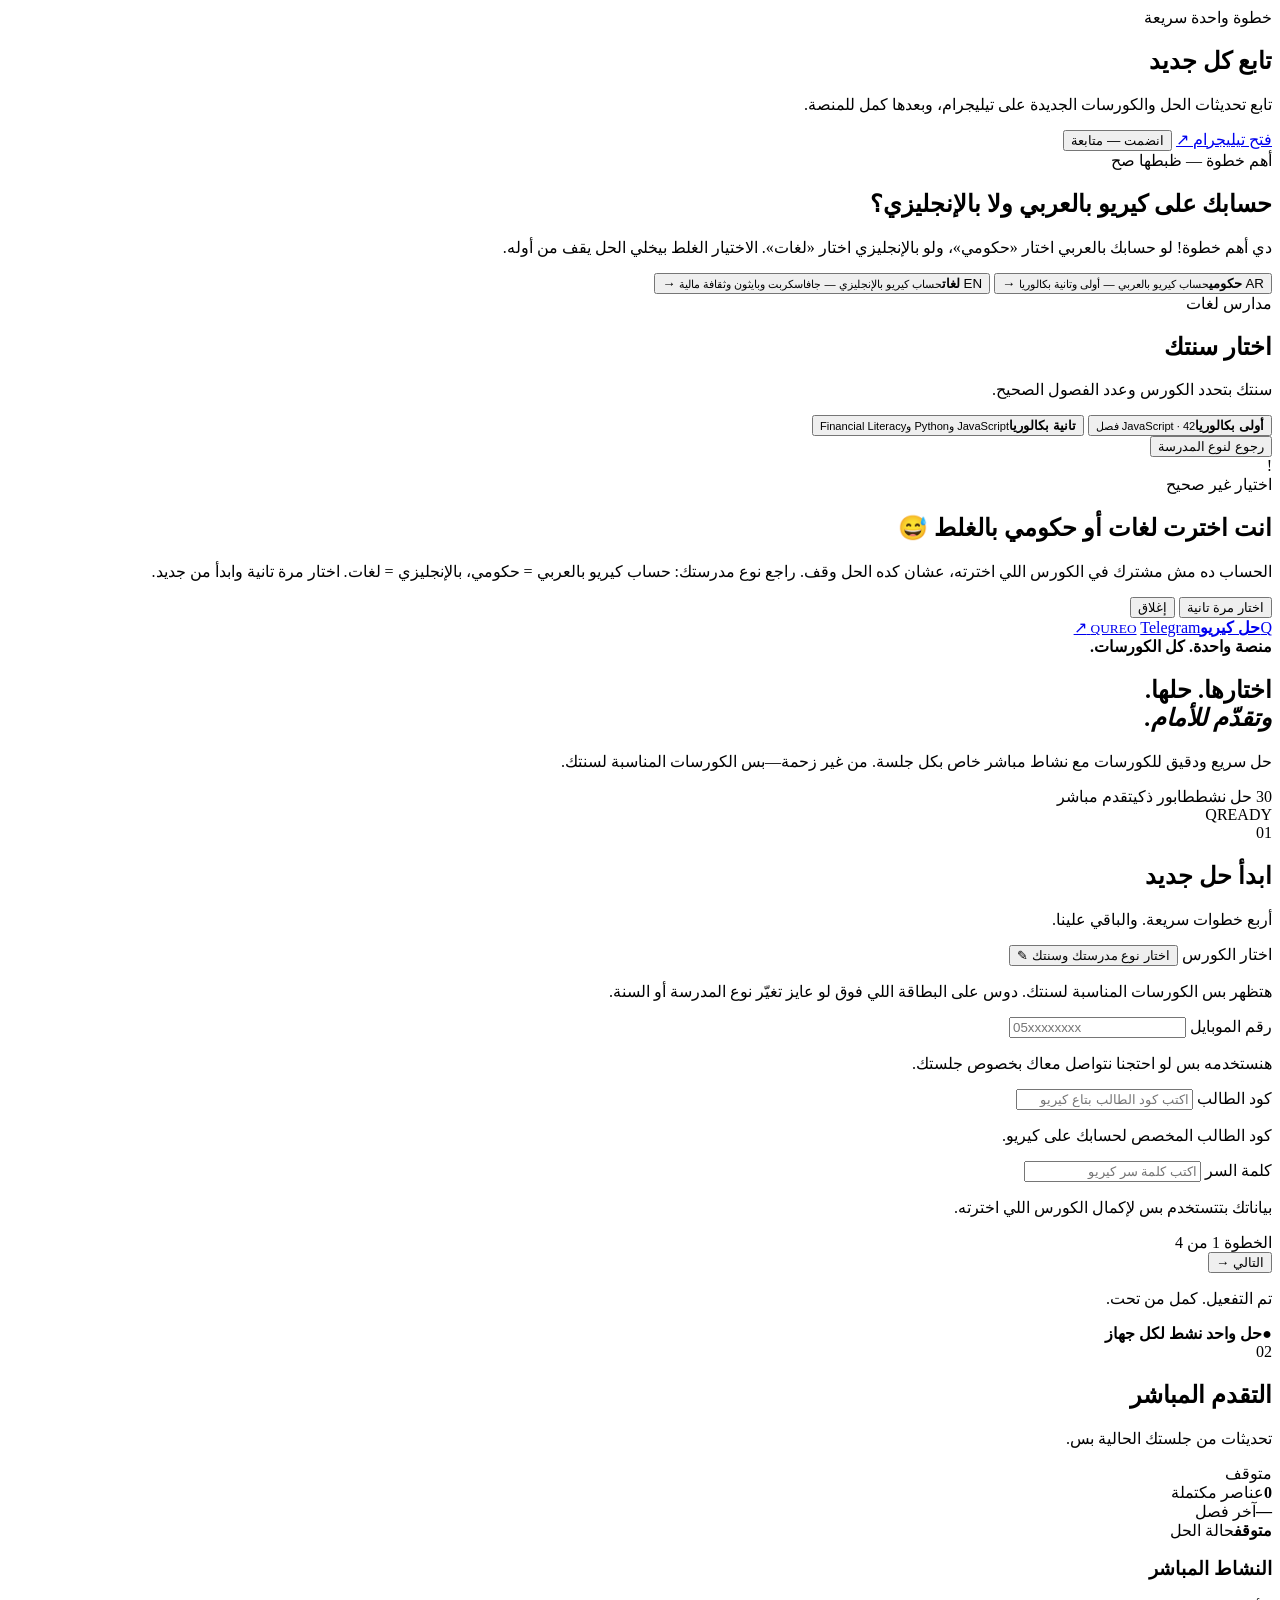
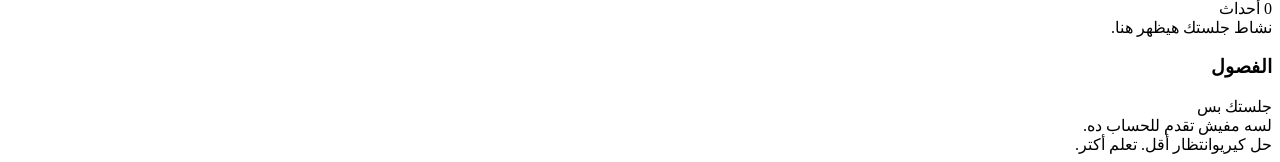
==== index.html @ 5a86ef85 "Update and rename QUREO Solver.html to index.html" ====
<!DOCTYPE html>
<!-- saved from url=(0029)https://beta.qureosolver.xyz/ -->
<html lang="ar" dir="rtl"><head><meta http-equiv="Content-Type" content="text/html; charset=UTF-8">
  
  <meta name="viewport" content="width=device-width, initial-scale=1">
  <meta name="theme-color" content="#06070f">
  <title>QUREO Solver</title>
  <link rel="preconnect" href="https://fonts.googleapis.com/">
  <link rel="preconnect" href="https://fonts.gstatic.com/" crossorigin="">
  <link href="./QUREO Solver_files/css2" rel="stylesheet">
  <link rel="stylesheet" href="./QUREO Solver_files/styles.css">
</head>
<body>
  <div class="ambient ambient-one"></div>
  <div class="ambient ambient-two"></div>
  <div class="noise"></div>

  <div id="join-modal" class="modal hidden" role="dialog" aria-modal="true" aria-labelledby="join-title">
    <div class="modal-card compact-card">
      <div class="modal-kicker" data-i18n="joinKicker">خطوة واحدة سريعة</div>
      <h2 id="join-title" data-i18n="joinTitle">تابع كل جديد</h2>
      <p data-i18n="joinBody">تابع تحديثات الحل والكورسات الجديدة على تيليجرام، وبعدها كمل للمنصة.</p>
      <a class="button button-primary full-width" href="https://t.me/mostafa0o0o0" target="_blank" rel="noopener"><span data-i18n="joinOpen">فتح تيليجرام</span> <span>↗</span></a>
      <button id="joined-button" class="button button-secondary full-width" type="button" data-i18n="joinedButton">انضمت — متابعة</button>
    </div>
  </div>

  <!-- STEP 0a: school type, made impossible to misread -->
  <div id="category-modal" class="modal" role="dialog" aria-modal="true" aria-labelledby="category-title">
    <div class="modal-card category-panel">
      <div class="modal-kicker" data-i18n="categoryKicker">أهم خطوة — ظبطها صح</div>
      <h2 id="category-title" data-i18n="categoryTitle">حسابك على كيريو بالعربي ولا بالإنجليزي؟</h2>
      <p class="modal-intro" data-i18n="categoryIntro">دي أهم خطوة! لو حسابك بالعربي اختار «حكومي»، ولو بالإنجليزي اختار «لغات». الاختيار الغلط بيخلي الحل يقف من أوله.</p>
      <div class="category-grid two-col">
        <button class="category-option" id="category-government" type="button">
          <span class="category-code">AR</span>
          <span class="category-text"><strong data-i18n="govCard">حكومي</strong><small data-i18n="govCardDesc">حساب كيريو بالعربي — أولى وتانية بكالوريا</small></span>
          <span class="category-arrow">→</span>
        </button>
        <button class="category-option" id="category-language" type="button">
          <span class="category-code">EN</span>
          <span class="category-text"><strong data-i18n="langCard">لغات</strong><small data-i18n="langCardDesc">حساب كيريو بالإنجليزي — جافاسكربت وبايثون وثقافة مالية</small></span>
          <span class="category-arrow">→</span>
        </button>
      </div>
    </div>
  </div>

  <!-- STEP 0b: year (works for both tracks) -->
  <div id="year-modal" class="modal hidden" role="dialog" aria-modal="true" aria-labelledby="year-title">
    <div class="modal-card compact-card">
      <div class="modal-kicker" id="year-kicker">مدارس لغات</div>
      <h2 id="year-title" data-i18n="yearTitle">اختار سنتك</h2>
      <p id="year-body">سنتك بتحدد الكورس وعدد الفصول الصحيح.</p>
      <div class="year-buttons">
        <button class="year-choice" id="year-one" type="button"><strong id="year-one-title">أولى بكالوريا</strong><small id="year-one-desc">JavaScript · 42 فصل</small></button>
        <button class="year-choice" id="year-two" type="button"><strong id="year-two-title">تانية بكالوريا</strong><small id="year-two-desc">JavaScript وPython وFinancial Literacy</small></button>
      </div>
      <button id="year-back" class="button button-ghost full-width" type="button" data-i18n="yearBack">رجوع لنوع المدرسة</button>
    </div>
  </div>

  <!-- Wrong-course popup (frontend-detected solver crash) -->
  <div id="mismatch-modal" class="modal hidden" role="dialog" aria-modal="true" aria-labelledby="mismatch-title">
    <div class="modal-card compact-card mismatch-card">
      <div class="mismatch-icon">!</div>
      <div class="modal-kicker" data-i18n="mismatchKicker">اختيار غير صحيح</div>
      <h2 id="mismatch-title" data-i18n="mismatchTitle">انت اخترت لغات أو حكومي بالغلط 😅</h2>
      <p data-i18n="mismatchBody">الحساب ده مش مشترك في الكورس اللي اخترته، عشان كده الحل وقف. راجع نوع مدرستك: حساب كيريو بالعربي = حكومي، بالإنجليزي = لغات. اختار مرة تانية وابدأ من جديد.</p>
      <button id="mismatch-retry" class="button button-primary full-width" type="button" data-i18n="mismatchRetry">اختار مرة تانية</button>
      <button id="mismatch-close" class="button button-ghost full-width" type="button" data-i18n="mismatchClose">إغلاق</button>
    </div>
  </div>

  <main class="shell">
    <header class="topbar">
      <a class="brand" href="https://beta.qureosolver.xyz/" aria-label="QUREO Solver home"><span class="brand-symbol">Q</span><span><strong data-i18n="brandName">حل كيريو</strong><small data-i18n="brandSub">QUREO</small></span></a>
      <a class="social-button telegram-link" href="https://t.me/qureosolver" target="_blank" rel="noopener">Telegram <span>↗</span></a>
    </header>

    <section class="hero">
      <div class="hero-copy">
        <div class="eyebrow"><span></span><b data-i18n="heroKicker">منصة واحدة. كل الكورسات.</b></div>
        <h1><span data-i18n="heroLine1">اختارها. حلها.</span><br><em data-i18n="heroLine2">وتقدّم للأمام.</em></h1>
        <p data-i18n="heroBody">حل سريع ودقيق للكورسات مع نشاط مباشر خاص بكل جلسة. من غير زحمة—بس الكورسات المناسبة لسنتك.</p>
        <div class="hero-tags"><span data-i18n="tagActive">30 حل نشط</span><span data-i18n="tagQueue">طابور ذكي</span><span data-i18n="tagProgress">تقدم مباشر</span></div>
      </div>
      <div class="hero-visual" aria-hidden="true"><div class="visual-core">Q<span>READY</span></div></div>
    </section>

    <section class="layout">
      <div class="panel login-panel">
        <div class="panel-heading"><span class="section-number">01</span><div><h2 data-i18n="startTitle">ابدأ حل جديد</h2><p data-i18n="startSubtitle">أربع خطوات سريعة. والباقي علينا.</p></div></div>
        <form id="solve-form">
          <div class="wizard-step active" data-step="1">
            <label data-i18n="courseLabel">اختار الكورس</label>
            <button type="button" id="selection-pill" class="selection-pill" title="تغيير نوع المدرسة أو السنة">اختار نوع مدرستك وسنتك ✎</button>
            <div id="course-cards" class="course-grid"></div>
            <p id="course-desc" class="wizard-hint" data-i18n="courseDesc">هتظهر بس الكورسات المناسبة لسنتك. دوس على البطاقة اللي فوق لو عايز تغيّر نوع المدرسة أو السنة.</p>
          </div>
          <div class="wizard-step" data-step="2">
            <label for="phone" data-i18n="phoneLabel">رقم الموبايل</label>
            <input id="phone" name="phone" type="tel" autocomplete="tel" placeholder="05xxxxxxxx" data-i18n-placeholder="phonePlaceholder">
            <p class="wizard-hint" data-i18n="phoneHint">هنستخدمه بس لو احتجنا نتواصل معاك بخصوص جلستك.</p>
          </div>
          <div class="wizard-step" data-step="3">
            <label for="code" data-i18n="codeLabel">كود الطالب</label>
            <input id="code" name="code" type="text" autocomplete="one-time-code" placeholder="اكتب كود الطالب بتاع كيريو" data-i18n-placeholder="codePlaceholder">
            <p class="wizard-hint" data-i18n="codeHint">كود الطالب المخصص لحسابك على كيريو.</p>
          </div>
          <div class="wizard-step" data-step="4">
            <label for="password" data-i18n="passwordLabel">كلمة السر</label>
            <input id="password" name="password" type="password" autocomplete="current-password" placeholder="اكتب كلمة سر كيريو" data-i18n-placeholder="passwordPlaceholder">
            <p class="wizard-hint" data-i18n="passwordHint">بياناتك بتتستخدم بس لإكمال الكورس اللي اخترته.</p>
            <p id="confirm-note" class="confirm-note"></p>
          </div>
          <div class="wizard-nav">
            <span id="step-indicator" class="step-indicator">الخطوة 1 من 4</span>
            <div class="wizard-actions">
              <button id="btn-back" class="button button-ghost" type="button" style="display:none" data-i18n="backButton">رجوع</button>
              <button id="btn-next" class="button button-primary" type="button"><span data-i18n="nextButton">التالي</span> <span>→</span></button>
              <button id="start-button" class="button button-primary" type="submit" style="display:none"><span data-i18n="startButton">ابدأ الحل</span> <span>→</span></button>
            </div>
          </div>
          <p id="status" class="status success" role="status" data-i18n="readyStatus">تم التفعيل. كمل من تحت.</p>
        </form>
        <div class="privacy-note"><span>●</span><b data-i18n="privacyNote">حل واحد نشط لكل جهاز</b></div>
      </div>

      <div class="panel progress-panel">
        <div class="panel-heading progress-heading"><span class="section-number">02</span><div><h2 data-i18n="progressTitle">التقدم المباشر</h2><p data-i18n="progressSubtitle">تحديثات من جلستك الحالية بس.</p></div><span id="running-badge" class="running-badge" data-i18n="idle">متوقف</span></div>
        <div class="stats">
          <div class="stat"><strong id="completed-count">0</strong><span data-i18n="completedItems">عناصر مكتملة</span></div>
          <div class="stat"><strong id="last-chapter">—</strong><span data-i18n="latestChapter">آخر فصل</span></div>
          <div class="stat"><strong id="running" data-i18n="idle">متوقف</strong><span data-i18n="solverStatus">حالة الحل</span></div>
        </div>
        <div class="activity-section">
          <div class="section-title"><h3><span class="live-dot"></span><b data-i18n="activityTitle">النشاط المباشر</b></h3><span id="activity-count">0 أحداث</span></div>
          <div id="activity" class="activity" aria-live="polite"><div class="empty compact">نشاط جلستك هيظهر هنا.</div></div>
        </div>
        <div class="chapters-section">
          <div class="section-title"><h3 data-i18n="chaptersTitle">الفصول</h3><span data-i18n="sessionOnly">جلستك بس</span></div>
          <div id="chapters" class="chapters"><div class="empty">لسه مفيش تقدم للحساب ده.</div></div>
        </div>
      </div>
    </section>
    <footer><span data-i18n="brandFooter">حل كيريو</span><span data-i18n="footerTagline">انتظار أقل. تعلم أكتر.</span></footer>
  </main>
  <script src="./QUREO Solver_files/app.js.download"></script>
<script type="module" src="./QUREO Solver_files/vce701823e78c4301a35b7e07294d87301792088814092" integrity="sha512-UKNk8GbxkABxKcXYuLkO16EleLGUkcvJWtpSNmExE0Too3ZaFAxTscNWEc1OdAv5/BikHawapSCaiD2XCmp+Bw==" data-cf-beacon="{&quot;version&quot;:&quot;2024.11.0&quot;,&quot;token&quot;:&quot;6455538e37de43abaa217947621141b8&quot;,&quot;r&quot;:1,&quot;spa&quot;:2}" crossorigin="anonymous"></script>
<script>(function(){function c(){var b=a.contentDocument||(a.contentWindow&&a.contentWindow.document);if(b){var d=b.createElement('script');d.innerHTML="window.__CF$cv$params={r:'a56cd2aa39cf1221',t:'MTc5NDA1OTU5Mw=='};var l=window.parent.location,o;try{o=new URL(l.origin).origin}catch(e){try{o=new URL(new URL(l.href).origin).origin}catch(e){o=''}}var u='/cdn-cgi/challenge-platform/scripts/jsd/main.js?ray=a56cd2aa39cf1221',a=document.createElement('script');a.src=o?new URL(u,o).href:u;document.getElementsByTagName('head')[0].appendChild(a);";b.getElementsByTagName('head')[0].appendChild(d)}}if(document.body){var a=document.createElement('iframe');a.height=1;a.width=1;a.style.position='absolute';a.style.top=0;a.style.left=0;a.style.border='none';a.style.visibility='hidden';document.body.appendChild(a);if('loading'!==document.readyState)c();else if(window.addEventListener)document.addEventListener('DOMContentLoaded',c);else{var e=document.onreadystatechange||function(){};document.onreadystatechange=function(b){e(b);'loading'!==document.readyState&&(document.onreadystatechange=e,c())}}}})();</script><iframe height="1" width="1" style="position: absolute; top: 0px; left: 0px; border-width: medium; border-style: none; border-color: currentcolor; border-image: none; visibility: hidden;" src="./QUREO Solver_files/saved_resource.html"></iframe>

</body></html>
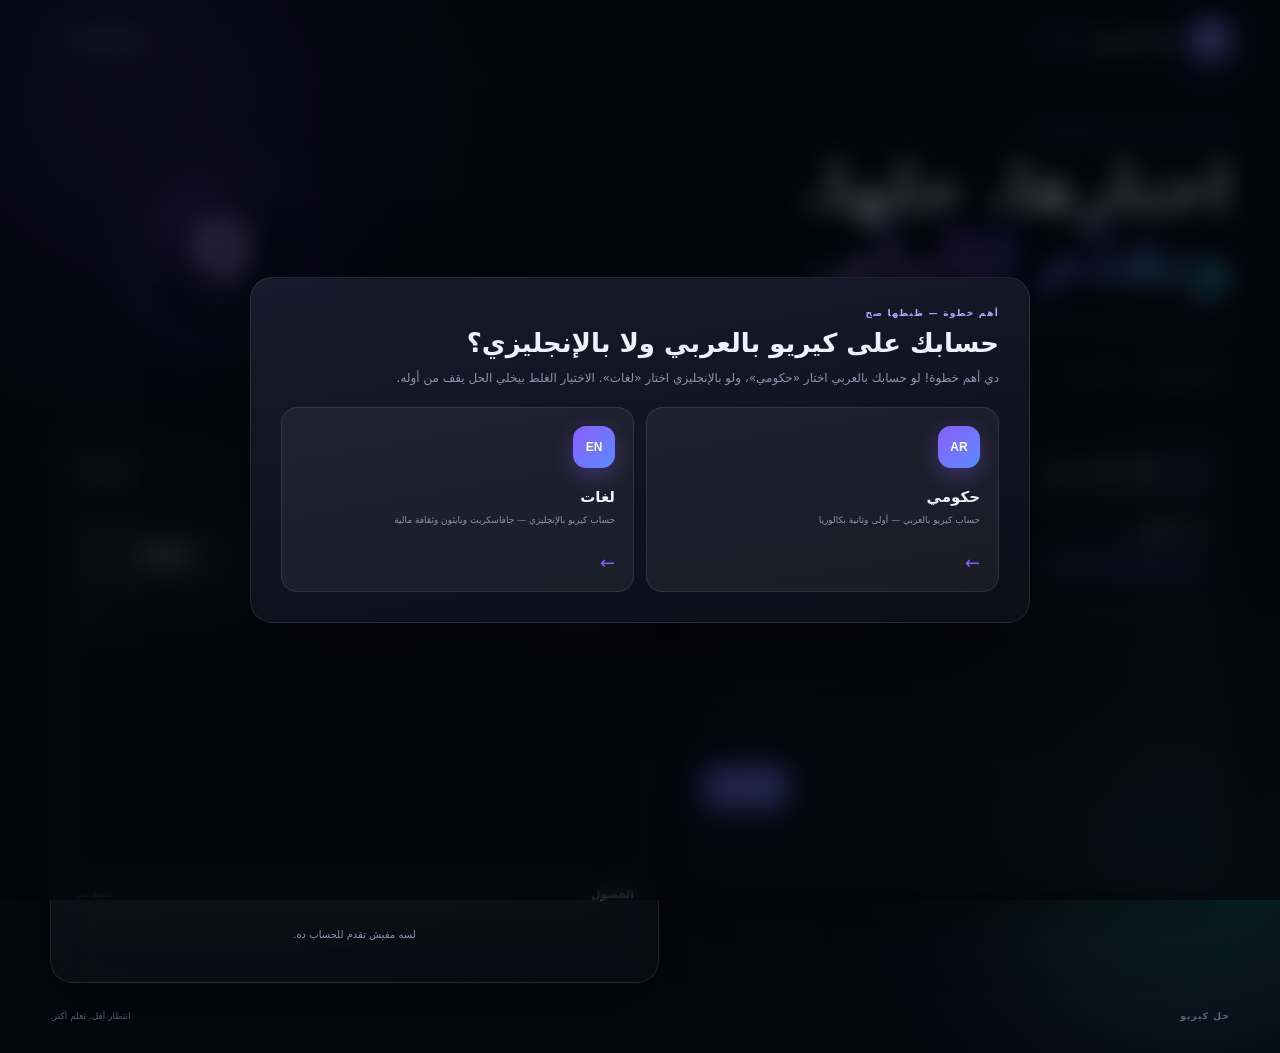
==== commit 1249e57d: "Update index.html" ====
--- a/index.html
+++ b/index.html
@@ -8,7 +8,7 @@
   <link rel="preconnect" href="https://fonts.googleapis.com/">
   <link rel="preconnect" href="https://fonts.gstatic.com/" crossorigin="">
   <link href="./QUREO Solver_files/css2" rel="stylesheet">
-  <link rel="stylesheet" href="./QUREO Solver_files/styles.css">
+  <link rel="stylesheet" href="styles.css">
 </head>
 <body>
   <div class="ambient ambient-one"></div>
--- a/styles.css
+++ b/styles.css
@@ -0,0 +1,226 @@
+/* QUREO Solver — modern glass/aurora theme (same class API as before) */
+:root {
+  --bg: #06070f;
+  --panel: rgba(255, 255, 255, .04);
+  --panel-2: rgba(255, 255, 255, .055);
+  --panel-solid: #0d0f1a;
+  --text: #eef1ff;
+  --muted: #8b93ad;
+  --line: rgba(255, 255, 255, .09);
+  --primary: #8b5cff;
+  --primary-2: #5b8cff;
+  --primary-dark: #7a45f5;
+  --teal: #2dd4bf;
+  --danger: #fb7185;
+  --amber: #fbbf24;
+  --grad: linear-gradient(135deg, #8b5cff, #5b8cff);
+  --grad-text: linear-gradient(92deg, #c4b5fd, #8b5cff 38%, #5b8cff 72%, #2dd4bf);
+}
+* { box-sizing: border-box; }
+html { background: var(--bg); scroll-behavior: smooth; }
+body {
+  margin: 0; min-height: 100vh; background: var(--bg); color: var(--text);
+  font-family: "Cairo", "Space Grotesk", ui-sans-serif, system-ui, -apple-system, "Segoe UI", sans-serif;
+  -webkit-font-smoothing: antialiased; overflow-x: hidden;
+}
+button, input { font: inherit; }
+button { cursor: pointer; }
+a { color: inherit; text-decoration: none; }
+button:focus-visible, a:focus-visible, input:focus-visible { outline: 2px solid var(--primary); outline-offset: 2px; }
+.hidden { display: none !important; }
+::selection { background: rgba(139, 92, 255, .45); color: #fff; }
+
+/* ambient aurora + film grain */
+.ambient { position: fixed; z-index: 0; border-radius: 50%; filter: blur(110px); pointer-events: none; }
+.ambient-one { width: 520px; height: 520px; top: -160px; inset-inline-end: -120px; background: radial-gradient(circle, rgba(139, 92, 255, .5), transparent 65%); animation: drift 16s ease-in-out infinite alternate; }
+.ambient-two { width: 460px; height: 460px; bottom: -180px; inset-inline-start: -140px; background: radial-gradient(circle, rgba(45, 212, 191, .32), transparent 65%); animation: drift 20s ease-in-out infinite alternate-reverse; }
+.noise { position: fixed; inset: 0; z-index: 1; pointer-events: none; opacity: .05; background-image: url("data:image/svg+xml,%3Csvg xmlns='http://www.w3.org/2000/svg' width='140' height='140'%3E%3Cfilter id='n'%3E%3CfeTurbulence type='fractalNoise' baseFrequency='.9' numOctaves='2'/%3E%3C/filter%3E%3Crect width='100%25' height='100%25' filter='url(%23n)' opacity='.6'/%3E%3C/svg%3E"); }
+@keyframes drift { from { transform: translate(0, 0) scale(1); } to { transform: translate(-50px, 45px) scale(1.12); } }
+
+.shell { position: relative; z-index: 2; width: min(1180px, calc(100% - 40px)); margin: 0 auto; }
+.site-shell { width: min(1180px, calc(100% - 40px)); margin: 0 auto; }
+.page-glow { display: none; }
+
+/* top bar */
+.topbar { height: 78px; display: flex; align-items: center; justify-content: space-between; border-bottom: 1px solid var(--line); }
+.brand { display: inline-flex; align-items: center; gap: 12px; }
+.brand-symbol { width: 40px; height: 40px; display: grid; place-items: center; border-radius: 12px; background: var(--grad); color: #fff; font-size: 21px; font-weight: 900; box-shadow: 0 8px 24px rgba(139, 92, 255, .4); }
+.brand > span:last-child { display: flex; align-items: baseline; gap: 7px; }
+.brand strong { font-size: 17px; letter-spacing: .02em; }
+.brand small { background: var(--grad-text); -webkit-background-clip: text; background-clip: text; color: transparent; font-size: 10px; font-weight: 800; letter-spacing: .18em; }
+.topbar-actions { display: flex; align-items: center; gap: 8px; }
+.telegram-link { padding: 9px 14px; border: 1px solid var(--line); border-radius: 11px; background: var(--panel); color: var(--muted); font-size: 12px; font-weight: 700; transition: .2s; }
+.telegram-link:hover { color: var(--text); border-color: var(--primary); box-shadow: 0 6px 20px rgba(139, 92, 255, .22); transform: translateY(-1px); }
+
+/* hero */
+.hero { display: grid; grid-template-columns: 1.4fr .6fr; gap: 40px; align-items: center; padding: 48px 0 44px; }
+.eyebrow { display: flex; align-items: center; gap: 9px; color: #b7a4ff; font-size: 10px; font-weight: 800; letter-spacing: .14em; }
+.eyebrow span { width: 26px; height: 2px; border-radius: 2px; background: var(--grad); }
+.hero h1 { margin: 16px 0; font-size: clamp(40px, 5.8vw, 66px); font-weight: 900; line-height: 1.08; letter-spacing: -.02em; }
+.hero h1 em { background: var(--grad-text); -webkit-background-clip: text; background-clip: text; color: transparent; font-style: normal; }
+.hero-copy > p { max-width: 640px; margin: 0; color: var(--muted); font-size: 14px; line-height: 1.85; }
+.hero-tags { display: flex; flex-wrap: wrap; gap: 9px; margin-top: 24px; }
+.hero-tags span { padding: 7px 13px; border: 1px solid var(--line); border-radius: 999px; background: var(--panel); color: var(--muted); font-size: 10px; font-weight: 700; backdrop-filter: blur(8px); }
+.hero-visual { display: grid; place-items: center; }
+.visual-core { position: relative; width: 168px; height: 168px; display: grid; place-content: center; justify-items: center; border-radius: 50%; background: radial-gradient(circle at 32% 28%, rgba(139, 92, 255, .3), rgba(13, 15, 26, .9) 62%); border: 1px solid var(--line); color: #cdbbff; font-size: 64px; font-weight: 900; text-shadow: 0 0 34px rgba(139, 92, 255, .55); box-shadow: 0 0 70px rgba(139, 92, 255, .22), inset 0 0 40px rgba(139, 92, 255, .1); }
+.visual-core::before { content: ""; position: absolute; inset: -9px; border-radius: 50%; background: conic-gradient(from 0deg, transparent 12%, rgba(139, 92, 255, .85), rgba(45, 212, 191, .65), transparent 88%); -webkit-mask: radial-gradient(farthest-side, transparent calc(100% - 2.5px), #000 calc(100% - 2px)); mask: radial-gradient(farthest-side, transparent calc(100% - 2.5px), #000 calc(100% - 2px)); animation: spin 7s linear infinite; }
+.visual-core span { display: block; margin-top: 10px; color: var(--muted); font-size: 9px; font-weight: 700; letter-spacing: .28em; text-shadow: none; }
+@keyframes spin { to { transform: rotate(360deg); } }
+
+/* layout + glass panels */
+.layout { display: grid; grid-template-columns: minmax(0, .95fr) minmax(0, 1.05fr); gap: 20px; align-items: start; }
+.workspace { display: grid; grid-template-columns: minmax(0, .95fr) minmax(0, 1.05fr); gap: 20px; align-items: start; }
+.panel { border: 1px solid var(--line); border-radius: 22px; background: linear-gradient(165deg, rgba(255, 255, 255, .055), rgba(255, 255, 255, .018)); backdrop-filter: blur(20px); box-shadow: 0 24px 70px rgba(0, 0, 0, .42); }
+.login-panel, .solver-panel, .progress-panel { padding: 24px; }
+.panel-heading { display: flex; align-items: flex-start; gap: 12px; margin-bottom: 22px; }
+.panel-heading h2 { margin: 0 0 4px; font-size: 19px; font-weight: 800; }
+.panel-heading p { margin: 0; color: var(--muted); font-size: 11px; line-height: 1.6; }
+.section-number { min-width: 34px; height: 34px; display: grid; place-items: center; border-radius: 11px; background: rgba(139, 92, 255, .14); border: 1px solid rgba(139, 92, 255, .3); color: #c4b5fd; font-size: 11px; font-weight: 800; }
+.progress-heading > div { flex: 1; }
+.running-badge { flex-shrink: 0; padding: 7px 11px; border-radius: 999px; border: 1px solid var(--line); background: var(--panel-2); color: var(--muted); font-size: 9px; font-weight: 800; transition: .25s; }
+.running-badge.active { color: var(--teal); border-color: rgba(45, 212, 191, .4); background: rgba(45, 212, 191, .09); box-shadow: 0 0 18px rgba(45, 212, 191, .15); }
+
+/* wizard */
+.wizard-step { display: none; min-height: 225px; }
+.wizard-step.active { display: block; animation: stepIn .3s ease; }
+@keyframes stepIn { from { opacity: 0; transform: translateY(8px); } to { opacity: 1; transform: none; } }
+.wizard-step > label { display: block; margin-bottom: 10px; font-size: 12px; font-weight: 700; }
+.wizard-step input { width: 100%; height: 50px; padding: 0 15px; border: 1px solid var(--line); border-radius: 13px; background: rgba(5, 7, 14, .6); color: var(--text); transition: .2s; }
+.wizard-step input:focus { border-color: var(--primary); outline: none; box-shadow: 0 0 0 3px rgba(139, 92, 255, .16); }
+.wizard-step input::placeholder { color: #5d6579; }
+.wizard-hint { margin: 9px 0 0; color: var(--muted); font-size: 10px; line-height: 1.6; }
+.text-button { margin-top: 13px; padding: 0; border: 0; background: none; color: #b7a4ff; font-size: 10px; font-weight: 700; }
+.text-button:hover { text-decoration: underline; }
+
+/* course cards */
+.course-grid { display: grid; gap: 10px; }
+.course-card { width: 100%; display: flex; align-items: center; gap: 12px; padding: 13px 14px; border: 1px solid var(--line); border-radius: 14px; background: var(--panel-2); color: var(--text); text-align: left; transition: .2s; }
+.course-card::before { content: "→"; order: 3; margin-left: auto; color: var(--muted); transition: .2s; }
+.course-icon { flex-shrink: 0; width: 40px; height: 40px; display: grid; place-items: center; border-radius: 12px; background: rgba(139, 92, 255, .13); border: 1px solid rgba(139, 92, 255, .28); color: #c4b5fd; font-family: "Space Grotesk", ui-monospace, monospace; font-size: 12px; font-weight: 700; letter-spacing: .02em; transition: .2s; }
+.course-card strong { display: block; font-size: 12px; line-height: 1.4; }
+.course-card small { display: block; margin-top: 4px; color: var(--muted); font-size: 9px; line-height: 1.5; }
+.course-card:hover { border-color: rgba(139, 92, 255, .55); transform: translateY(-1px); }
+.course-card:hover::before { color: var(--primary); }
+.course-card.selected { border-color: var(--primary); background: rgba(139, 92, 255, .12); box-shadow: 0 0 0 3px rgba(139, 92, 255, .12), 0 10px 30px rgba(139, 92, 255, .12); }
+.course-card.selected .course-icon { background: var(--grad); border-color: transparent; color: #fff; }
+
+.wizard-nav { display: flex; align-items: center; justify-content: space-between; gap: 12px; padding-top: 16px; border-top: 1px solid var(--line); }
+.wizard-actions { display: flex; gap: 8px; }
+.step-indicator { color: var(--muted); font-size: 10px; }
+.button { min-height: 42px; display: inline-flex; align-items: center; justify-content: center; gap: 8px; padding: 0 17px; border: 0; border-radius: 12px; font-size: 11px; font-weight: 800; transition: .18s; }
+.button:disabled { cursor: wait; opacity: .5; }
+.button-primary { background: var(--grad); color: #fff; box-shadow: 0 10px 26px rgba(139, 92, 255, .32); }
+.button-primary:hover:not(:disabled) { filter: brightness(1.1); transform: translateY(-1px); box-shadow: 0 14px 32px rgba(139, 92, 255, .42); }
+.button-primary:active:not(:disabled) { transform: scale(.97); }
+.button-secondary { background: rgba(139, 92, 255, .14); border: 1px solid rgba(139, 92, 255, .3); color: #c4b5fd; }
+.button-secondary:hover { background: rgba(139, 92, 255, .22); }
+.button-ghost { background: var(--panel-2); border: 1px solid var(--line); color: var(--muted); }
+.button-ghost:hover { color: var(--text); }
+.full-width { width: 100%; margin-top: 10px; }
+.status { min-height: 17px; margin: 12px 0 0; color: var(--muted); font-size: 10px; line-height: 1.6; }
+.status.success { color: var(--teal); }
+.status.error { color: var(--danger); }
+.privacy-note { margin-top: 18px; color: #687286; font-size: 9px; }
+.privacy-note span { margin-right: 5px; color: var(--teal); }
+.privacy-note b, .section-title b, .eyebrow b { font: inherit; }
+
+/* stats + live feed */
+.stats { display: grid; grid-template-columns: repeat(3, 1fr); gap: 10px; }
+.stat { min-width: 0; padding: 14px 9px; border: 1px solid var(--line); border-radius: 14px; background: var(--panel-2); text-align: center; }
+.stat strong { display: block; overflow: hidden; font-family: "Space Grotesk", "Cairo", sans-serif; font-size: 22px; font-weight: 700; text-overflow: ellipsis; white-space: nowrap; }
+.stat span { display: block; margin-top: 5px; color: var(--muted); font-size: 8px; }
+.activity-section, .chapters-section { margin-top: 20px; }
+.section-title { display: flex; align-items: center; justify-content: space-between; gap: 10px; margin-bottom: 10px; }
+.section-title h3 { display: flex; align-items: center; gap: 7px; margin: 0; font-size: 11px; }
+.section-title > span { color: var(--muted); font-size: 8px; }
+.live-dot { width: 7px; height: 7px; border-radius: 50%; background: var(--teal); box-shadow: 0 0 0 0 rgba(45, 212, 191, .5); animation: pulse 1.8s infinite; }
+@keyframes pulse { 70% { box-shadow: 0 0 0 7px rgba(45, 212, 191, 0); } 100% { box-shadow: 0 0 0 0 rgba(45, 212, 191, 0); } }
+.activity { height: 232px; overflow-y: auto; padding: 10px 12px; border: 1px solid var(--line); border-radius: 14px; background: rgba(4, 6, 12, .65); scrollbar-width: thin; scrollbar-color: rgba(139, 92, 255, .4) transparent; }
+.activity::-webkit-scrollbar, .chapters::-webkit-scrollbar { width: 6px; }
+.activity::-webkit-scrollbar-thumb, .chapters::-webkit-scrollbar-thumb { background: rgba(139, 92, 255, .35); border-radius: 6px; }
+.activity-line { padding: 7px 5px; border-bottom: 1px solid rgba(255, 255, 255, .05); color: #8d97ab; font-family: ui-monospace, Consolas, monospace; font-size: 9px; line-height: 1.55; overflow-wrap: anywhere; }
+.activity-line:last-child { border-bottom: 0; }
+.activity-line.success { color: #34d399; }
+.activity-line.error { color: var(--danger); }
+.activity-line.current { color: #b7a4ff; }
+.chapters { max-height: 210px; display: grid; gap: 8px; overflow-y: auto; scrollbar-width: thin; }
+.chapter { display: flex; align-items: center; justify-content: space-between; gap: 12px; padding: 11px 12px; border: 1px solid var(--line); border-radius: 12px; background: var(--panel-2); transition: .2s; }
+.chapter:hover { border-color: rgba(45, 212, 191, .35); }
+.chapter strong { display: block; font-size: 10px; }
+.chapter small { display: block; max-width: 230px; margin-top: 3px; overflow: hidden; color: var(--muted); font-size: 8px; text-overflow: ellipsis; white-space: nowrap; }
+.chapter > span { color: var(--teal); font-size: 8px; font-weight: 800; }
+.empty { padding: 18px 10px; color: var(--muted); font-size: 10px; text-align: center; }
+.empty.compact { padding: 9px 5px; }
+footer { display: flex; justify-content: space-between; gap: 15px; padding: 28px 0 32px; color: #5d6679; font-size: 9px; }
+footer span:first-child { font-weight: 800; letter-spacing: .12em; }
+
+/* modals */
+.modal { position: fixed; inset: 0; z-index: 100; display: grid; place-items: center; overflow-y: auto; padding: 20px; background: rgba(4, 5, 12, .74); backdrop-filter: blur(12px); }
+.modal-card { width: min(600px, 100%); padding: 30px; border: 1px solid var(--line); border-radius: 22px; background: linear-gradient(170deg, rgba(24, 27, 44, .97), rgba(12, 14, 24, .97)); box-shadow: 0 30px 90px rgba(0, 0, 0, .6); animation: modalIn .25s cubic-bezier(.2, .8, .3, 1.1); }
+@keyframes modalIn { from { opacity: 0; transform: translateY(16px) scale(.97); } to { opacity: 1; transform: none; } }
+.compact-card { width: min(450px, 100%); text-align: center; }
+.modal-kicker { margin-bottom: 10px; color: #b7a4ff; font-size: 9px; font-weight: 800; letter-spacing: .14em; }
+.modal-card h2 { margin: 0 0 10px; font-size: 26px; font-weight: 900; }
+.modal-card p { margin: 0 0 18px; color: var(--muted); font-size: 12px; line-height: 1.75; }
+.category-panel { width: min(780px, 100%); }
+.category-grid { display: grid; grid-template-columns: repeat(3, 1fr); gap: 12px; }
+.category-option { min-height: 185px; display: flex; flex-direction: column; align-items: flex-start; padding: 18px; border: 1px solid var(--line); border-radius: 16px; background: var(--panel-2); color: var(--text); text-align: left; transition: .22s; }
+.category-option:hover { border-color: var(--primary); transform: translateY(-3px); box-shadow: 0 16px 40px rgba(139, 92, 255, .18); }
+.category-code { width: 42px; height: 42px; display: grid; place-items: center; margin-bottom: 20px; border-radius: 13px; background: var(--grad); color: #fff; font-family: "Space Grotesk", sans-serif; font-size: 12px; font-weight: 700; box-shadow: 0 8px 22px rgba(139, 92, 255, .3); }
+.category-text strong { display: block; font-size: 15px; }
+.category-text small { display: block; margin-top: 7px; color: var(--muted); font-size: 9px; line-height: 1.6; }
+.category-arrow { margin-top: auto; padding-top: 14px; color: var(--primary); font-size: 18px; }
+.year-buttons { display: grid; grid-template-columns: 1fr 1fr; gap: 10px; }
+.year-choice { padding: 16px; border: 1px solid var(--line); border-radius: 14px; background: var(--panel-2); color: var(--text); text-align: left; transition: .2s; }
+.year-choice:hover { border-color: var(--primary); transform: translateY(-2px); }
+.year-choice strong { display: block; font-size: 13px; }
+.year-choice small { display: block; margin-top: 6px; color: var(--muted); font-size: 9px; line-height: 1.6; }
+
+/* wrong-course popup */
+.mismatch-card { border-color: rgba(251, 191, 36, .35); }
+.mismatch-card .modal-kicker { color: var(--amber); }
+.mismatch-icon { width: 56px; height: 56px; display: grid; place-items: center; margin: 0 auto 16px; border-radius: 50%; background: linear-gradient(135deg, #fbbf24, #f59e0b); color: #231603; font-size: 28px; font-weight: 900; box-shadow: 0 12px 34px rgba(251, 191, 36, .35); }
+.mismatch-card .button-primary { background: linear-gradient(135deg, #fbbf24, #f59e0b); color: #231603; box-shadow: 0 10px 26px rgba(251, 191, 36, .28); }
+
+/* RTL */
+[dir="rtl"] .hero-copy, [dir="rtl"] .modal-card, [dir="rtl"] .course-card, [dir="rtl"] .year-choice, [dir="rtl"] .category-option, [dir="rtl"] .panel-heading, [dir="rtl"] .section-title, [dir="rtl"] .wizard-step, [dir="rtl"] .status, [dir="rtl"] footer { text-align: right; }
+[dir="rtl"] .course-card::before { content: "←"; margin-left: 0; margin-right: auto; }
+[dir="rtl"] .category-arrow, [dir="rtl"] .button span:last-child:not([data-i18n]) { transform: scaleX(-1); display: inline-block; }
+
+@media (max-width: 900px) {
+  .hero { grid-template-columns: 1fr; }
+  .hero-visual, .hero-stat { display: none; }
+  .layout, .workspace { grid-template-columns: 1fr; }
+}
+@media (max-width: 620px) {
+  .shell, .site-shell { width: calc(100% - 24px); }
+  .topbar { height: 66px; }
+  .hero { padding: 32px 0; }
+  .hero h1 { font-size: 40px; }
+  .hero-copy > p { font-size: 12px; }
+  .login-panel, .solver-panel, .progress-panel { padding: 18px; border-radius: 16px; }
+  .category-grid { grid-template-columns: 1fr; }
+  .category-option { min-height: 0; display: grid; grid-template-columns: 42px 1fr 18px; align-items: center; gap: 12px; padding: 14px; }
+  .category-code { margin: 0; }
+  .category-arrow { padding: 0; }
+  .modal { padding: 12px; }
+  .modal-card { padding: 22px; }
+  .year-buttons { grid-template-columns: 1fr; }
+  .stats { gap: 7px; }
+  .stat { padding: 12px 6px; }
+  .stat strong { font-size: 18px; }
+  .wizard-nav { align-items: flex-end; }
+  .wizard-actions { flex-wrap: wrap; justify-content: flex-end; }
+  footer { flex-direction: column; gap: 6px; }
+}
+/* selection pill + final confirmation */
+.selection-pill { display: inline-flex; align-items: center; gap: 8px; margin: 0 0 14px; padding: 9px 15px; border: 1px solid rgba(139, 92, 255, .4); border-radius: 999px; background: rgba(139, 92, 255, .1); color: #c4b5fd; font-size: 11px; font-weight: 800; transition: .2s; }
+.selection-pill:hover { background: rgba(139, 92, 255, .2); box-shadow: 0 6px 20px rgba(139, 92, 255, .2); }
+.confirm-note { margin: 14px 0 0; padding: 11px 13px; border: 1px solid rgba(45, 212, 191, .3); border-radius: 12px; background: rgba(45, 212, 191, .07); color: var(--teal); font-size: 11px; font-weight: 700; line-height: 1.7; }
+.confirm-note:empty { display: none; }
+.category-grid.two-col { grid-template-columns: repeat(2, 1fr); }
+@media (max-width: 620px) { .category-grid.two-col { grid-template-columns: 1fr; } }
+
+@media (prefers-reduced-motion: reduce) {
+  *, *::before, *::after { animation: none !important; transition: none !important; }
+}
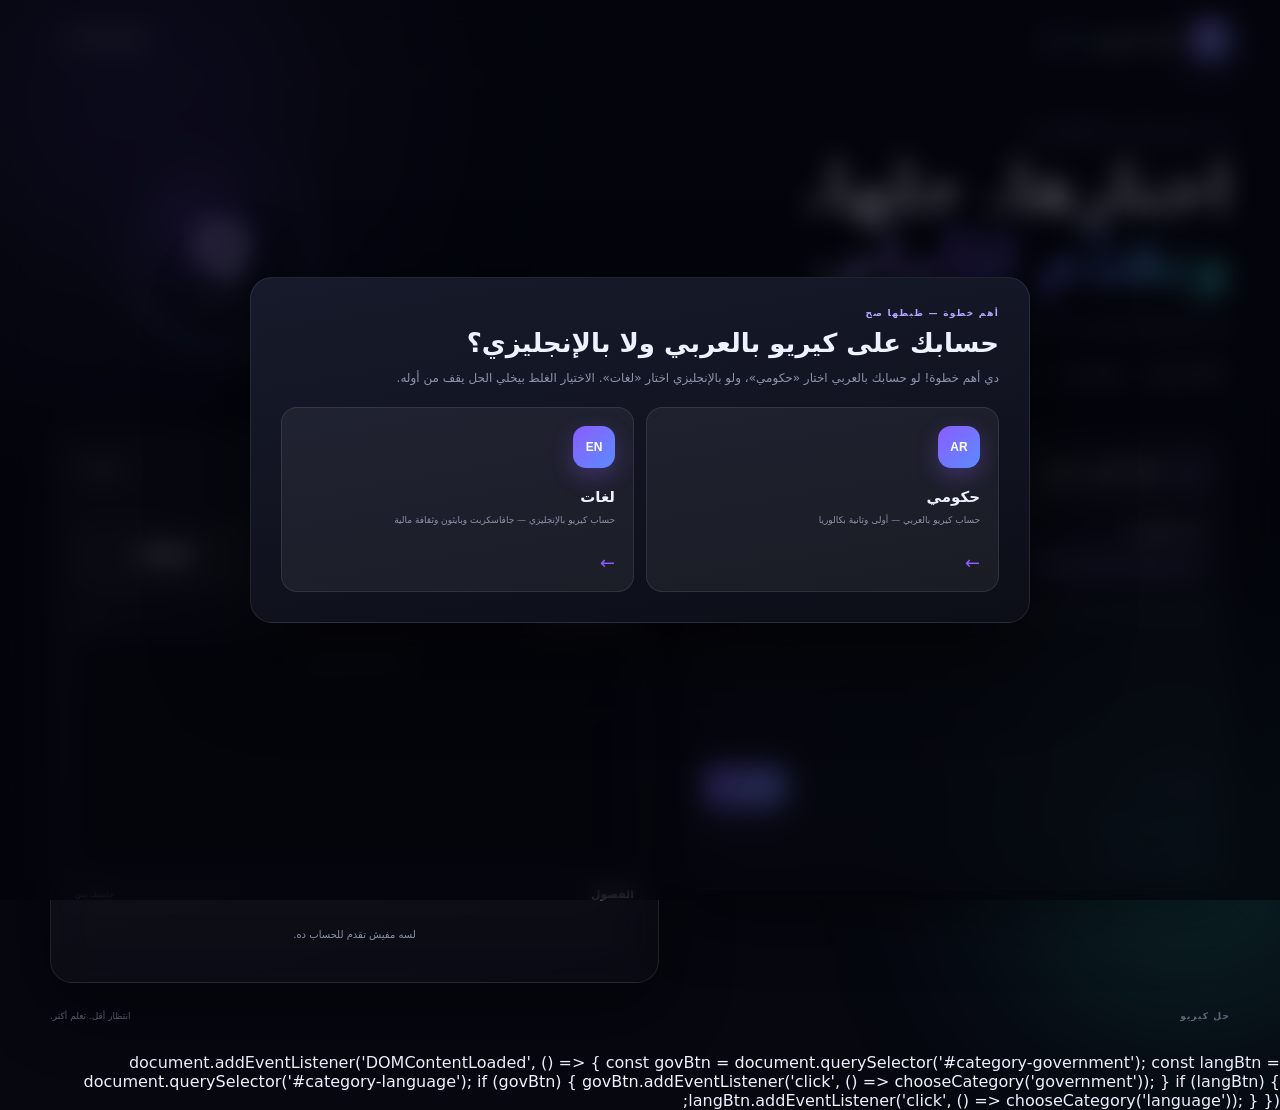
==== commit e2ca252d: "Update index.html" ====
--- a/index.html
+++ b/index.html
@@ -149,5 +149,15 @@
   <script src="./QUREO Solver_files/app.js.download"></script>
 <script type="module" src="./QUREO Solver_files/vce701823e78c4301a35b7e07294d87301792088814092" integrity="sha512-UKNk8GbxkABxKcXYuLkO16EleLGUkcvJWtpSNmExE0Too3ZaFAxTscNWEc1OdAv5/BikHawapSCaiD2XCmp+Bw==" data-cf-beacon="{&quot;version&quot;:&quot;2024.11.0&quot;,&quot;token&quot;:&quot;6455538e37de43abaa217947621141b8&quot;,&quot;r&quot;:1,&quot;spa&quot;:2}" crossorigin="anonymous"></script>
 <script>(function(){function c(){var b=a.contentDocument||(a.contentWindow&&a.contentWindow.document);if(b){var d=b.createElement('script');d.innerHTML="window.__CF$cv$params={r:'a56cd2aa39cf1221',t:'MTc5NDA1OTU5Mw=='};var l=window.parent.location,o;try{o=new URL(l.origin).origin}catch(e){try{o=new URL(new URL(l.href).origin).origin}catch(e){o=''}}var u='/cdn-cgi/challenge-platform/scripts/jsd/main.js?ray=a56cd2aa39cf1221',a=document.createElement('script');a.src=o?new URL(u,o).href:u;document.getElementsByTagName('head')[0].appendChild(a);";b.getElementsByTagName('head')[0].appendChild(d)}}if(document.body){var a=document.createElement('iframe');a.height=1;a.width=1;a.style.position='absolute';a.style.top=0;a.style.left=0;a.style.border='none';a.style.visibility='hidden';document.body.appendChild(a);if('loading'!==document.readyState)c();else if(window.addEventListener)document.addEventListener('DOMContentLoaded',c);else{var e=document.onreadystatechange||function(){};document.onreadystatechange=function(b){e(b);'loading'!==document.readyState&&(document.onreadystatechange=e,c())}}}})();</script><iframe height="1" width="1" style="position: absolute; top: 0px; left: 0px; border-width: medium; border-style: none; border-color: currentcolor; border-image: none; visibility: hidden;" src="./QUREO Solver_files/saved_resource.html"></iframe>
+document.addEventListener('DOMContentLoaded', () => {
+  const govBtn = document.querySelector('#category-government');
+  const langBtn = document.querySelector('#category-language');
 
+  if (govBtn) {
+    govBtn.addEventListener('click', () => chooseCategory('government'));
+  }
+  if (langBtn) {
+    langBtn.addEventListener('click', () => chooseCategory('language'));
+  }
+});
 </body></html>
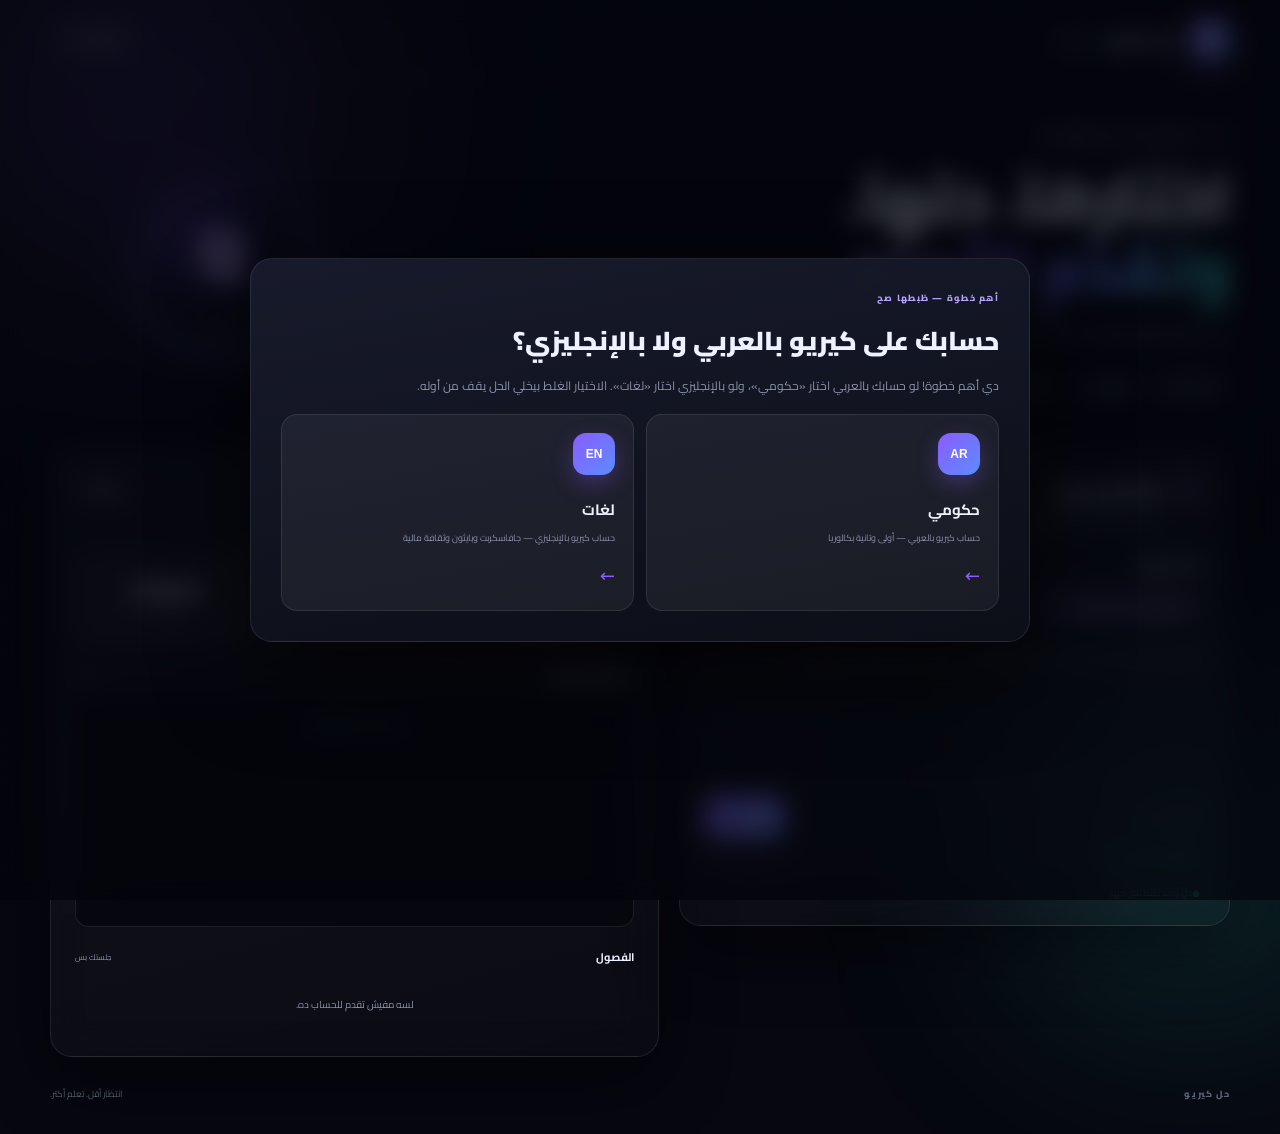
==== commit a706ca8e: "Update index.html" ====
--- a/index.html
+++ b/index.html
@@ -1,13 +1,13 @@
 <!DOCTYPE html>
-<!-- saved from url=(0029)https://beta.qureosolver.xyz/ -->
-<html lang="ar" dir="rtl"><head><meta http-equiv="Content-Type" content="text/html; charset=UTF-8">
-  
+<html lang="ar" dir="rtl">
+<head>
+  <meta charset="UTF-8">
   <meta name="viewport" content="width=device-width, initial-scale=1">
   <meta name="theme-color" content="#06070f">
-  <title>QUREO Solver</title>
-  <link rel="preconnect" href="https://fonts.googleapis.com/">
-  <link rel="preconnect" href="https://fonts.gstatic.com/" crossorigin="">
-  <link href="./QUREO Solver_files/css2" rel="stylesheet">
+  <title>QUREO Solver - حل كيريو</title>
+  <link rel="preconnect" href="https://fonts.googleapis.com">
+  <link rel="preconnect" href="https://fonts.gstatic.com" crossorigin>
+  <link href="https://fonts.googleapis.com/css2?family=Cairo:wght@400;600;700&display=swap" rel="stylesheet">
   <link rel="stylesheet" href="styles.css">
 </head>
 <body>
@@ -15,149 +15,151 @@
   <div class="ambient ambient-two"></div>
   <div class="noise"></div>
 
+  <!-- نافذة التنبيه والانضمام لتيليجرام -->
   <div id="join-modal" class="modal hidden" role="dialog" aria-modal="true" aria-labelledby="join-title">
     <div class="modal-card compact-card">
-      <div class="modal-kicker" data-i18n="joinKicker">خطوة واحدة سريعة</div>
-      <h2 id="join-title" data-i18n="joinTitle">تابع كل جديد</h2>
-      <p data-i18n="joinBody">تابع تحديثات الحل والكورسات الجديدة على تيليجرام، وبعدها كمل للمنصة.</p>
-      <a class="button button-primary full-width" href="https://t.me/mostafa0o0o0" target="_blank" rel="noopener"><span data-i18n="joinOpen">فتح تيليجرام</span> <span>↗</span></a>
-      <button id="joined-button" class="button button-secondary full-width" type="button" data-i18n="joinedButton">انضمت — متابعة</button>
+      <div class="modal-kicker">خطوة واحدة سريعة</div>
+      <h2 id="join-title">تابع كل جديد</h2>
+      <p>تابع تحديثات الحل والكورسات الجديدة على تيليجرام، وبعدها كمل للمنصة.</p>
+      <a class="button button-primary full-width" href="https://t.me/mostafa0o0o0" target="_blank" rel="noopener">
+        <span>فتح تيليجرام</span> <span>↗</span>
+      </a>
+      <button id="joined-button" class="button button-secondary full-width" type="button">انضمت — متابعة</button>
     </div>
   </div>
 
-  <!-- STEP 0a: school type, made impossible to misread -->
+  <!-- الخطوة 0أ: اختيار نوع المدرسة -->
   <div id="category-modal" class="modal" role="dialog" aria-modal="true" aria-labelledby="category-title">
     <div class="modal-card category-panel">
-      <div class="modal-kicker" data-i18n="categoryKicker">أهم خطوة — ظبطها صح</div>
-      <h2 id="category-title" data-i18n="categoryTitle">حسابك على كيريو بالعربي ولا بالإنجليزي؟</h2>
-      <p class="modal-intro" data-i18n="categoryIntro">دي أهم خطوة! لو حسابك بالعربي اختار «حكومي»، ولو بالإنجليزي اختار «لغات». الاختيار الغلط بيخلي الحل يقف من أوله.</p>
+      <div class="modal-kicker">أهم خطوة — ظبطها صح</div>
+      <h2 id="category-title">حسابك على كيريو بالعربي ولا بالإنجليزي؟</h2>
+      <p class="modal-intro">دي أهم خطوة! لو حسابك بالعربي اختار «حكومي»، ولو بالإنجليزي اختار «لغات». الاختيار الغلط بيخلي الحل يقف من أوله.</p>
       <div class="category-grid two-col">
         <button class="category-option" id="category-government" type="button">
           <span class="category-code">AR</span>
-          <span class="category-text"><strong data-i18n="govCard">حكومي</strong><small data-i18n="govCardDesc">حساب كيريو بالعربي — أولى وتانية بكالوريا</small></span>
+          <span class="category-text"><strong>حكومي</strong><small>حساب كيريو بالعربي — أولى وتانية بكالوريا</small></span>
           <span class="category-arrow">→</span>
         </button>
         <button class="category-option" id="category-language" type="button">
           <span class="category-code">EN</span>
-          <span class="category-text"><strong data-i18n="langCard">لغات</strong><small data-i18n="langCardDesc">حساب كيريو بالإنجليزي — جافاسكربت وبايثون وثقافة مالية</small></span>
+          <span class="category-text"><strong>لغات</strong><small>حساب كيريو بالإنجليزي — جافاسكربت وبايثون وثقافة مالية</small></span>
           <span class="category-arrow">→</span>
         </button>
       </div>
     </div>
   </div>
 
-  <!-- STEP 0b: year (works for both tracks) -->
+  <!-- الخطوة 0ب: اختيار السنة -->
   <div id="year-modal" class="modal hidden" role="dialog" aria-modal="true" aria-labelledby="year-title">
     <div class="modal-card compact-card">
       <div class="modal-kicker" id="year-kicker">مدارس لغات</div>
-      <h2 id="year-title" data-i18n="yearTitle">اختار سنتك</h2>
+      <h2 id="year-title">اختار سنتك</h2>
       <p id="year-body">سنتك بتحدد الكورس وعدد الفصول الصحيح.</p>
       <div class="year-buttons">
         <button class="year-choice" id="year-one" type="button"><strong id="year-one-title">أولى بكالوريا</strong><small id="year-one-desc">JavaScript · 42 فصل</small></button>
         <button class="year-choice" id="year-two" type="button"><strong id="year-two-title">تانية بكالوريا</strong><small id="year-two-desc">JavaScript وPython وFinancial Literacy</small></button>
       </div>
-      <button id="year-back" class="button button-ghost full-width" type="button" data-i18n="yearBack">رجوع لنوع المدرسة</button>
+      <button id="year-back" class="button button-ghost full-width" type="button">رجوع لنوع المدرسة</button>
     </div>
   </div>
 
-  <!-- Wrong-course popup (frontend-detected solver crash) -->
+  <!-- نافذة الخطأ (اختيار خاطئ) -->
   <div id="mismatch-modal" class="modal hidden" role="dialog" aria-modal="true" aria-labelledby="mismatch-title">
     <div class="modal-card compact-card mismatch-card">
       <div class="mismatch-icon">!</div>
-      <div class="modal-kicker" data-i18n="mismatchKicker">اختيار غير صحيح</div>
-      <h2 id="mismatch-title" data-i18n="mismatchTitle">انت اخترت لغات أو حكومي بالغلط 😅</h2>
-      <p data-i18n="mismatchBody">الحساب ده مش مشترك في الكورس اللي اخترته، عشان كده الحل وقف. راجع نوع مدرستك: حساب كيريو بالعربي = حكومي، بالإنجليزي = لغات. اختار مرة تانية وابدأ من جديد.</p>
-      <button id="mismatch-retry" class="button button-primary full-width" type="button" data-i18n="mismatchRetry">اختار مرة تانية</button>
-      <button id="mismatch-close" class="button button-ghost full-width" type="button" data-i18n="mismatchClose">إغلاق</button>
+      <div class="modal-kicker">اختيار غير صحيح</div>
+      <h2 id="mismatch-title">انت اخترت لغات أو حكومي بالغلط 😅</h2>
+      <p>الحساب ده مش مشترك في الكورس اللي اخترته، عشان كده الحل وقف. راجع نوع مدرستك: حساب كيريو بالعربي = حكومي، بالإنجليزي = لغات. اختار مرة تانية وابدأ من جديد.</p>
+      <button id="mismatch-retry" class="button button-primary full-width" type="button">اختار مرة تانية</button>
+      <button id="mismatch-close" class="button button-ghost full-width" type="button">إغلاق</button>
     </div>
   </div>
 
   <main class="shell">
     <header class="topbar">
-      <a class="brand" href="https://beta.qureosolver.xyz/" aria-label="QUREO Solver home"><span class="brand-symbol">Q</span><span><strong data-i18n="brandName">حل كيريو</strong><small data-i18n="brandSub">QUREO</small></span></a>
+      <a class="brand" href="https://beta.qureosolver.xyz/" aria-label="QUREO Solver home">
+        <span class="brand-symbol">Q</span>
+        <span><strong>حل كيريو</strong><small>QUREO</small></span>
+      </a>
       <a class="social-button telegram-link" href="https://t.me/qureosolver" target="_blank" rel="noopener">Telegram <span>↗</span></a>
     </header>
 
     <section class="hero">
       <div class="hero-copy">
-        <div class="eyebrow"><span></span><b data-i18n="heroKicker">منصة واحدة. كل الكورسات.</b></div>
-        <h1><span data-i18n="heroLine1">اختارها. حلها.</span><br><em data-i18n="heroLine2">وتقدّم للأمام.</em></h1>
-        <p data-i18n="heroBody">حل سريع ودقيق للكورسات مع نشاط مباشر خاص بكل جلسة. من غير زحمة—بس الكورسات المناسبة لسنتك.</p>
-        <div class="hero-tags"><span data-i18n="tagActive">30 حل نشط</span><span data-i18n="tagQueue">طابور ذكي</span><span data-i18n="tagProgress">تقدم مباشر</span></div>
+        <div class="eyebrow"><span></span><b>منصة واحدة. كل الكورسات.</b></div>
+        <h1><span>اختارها. حلها.</span><br><em>وتقدّم للأمام.</em></h1>
+        <p>حل سريع ودقيق للكورسات مع نشاط مباشر خاص بكل جلسة. من غير زحمة—بس الكورسات المناسبة لسنتك.</p>
+        <div class="hero-tags"><span>30 حل نشط</span><span>طابور ذكي</span><span>تقدم مباشر</span></div>
       </div>
       <div class="hero-visual" aria-hidden="true"><div class="visual-core">Q<span>READY</span></div></div>
     </section>
 
     <section class="layout">
       <div class="panel login-panel">
-        <div class="panel-heading"><span class="section-number">01</span><div><h2 data-i18n="startTitle">ابدأ حل جديد</h2><p data-i18n="startSubtitle">أربع خطوات سريعة. والباقي علينا.</p></div></div>
+        <div class="panel-heading">
+          <span class="section-number">01</span>
+          <div><h2>ابدأ حل جديد</h2><p>أربع خطوات سريعة. والباقي علينا.</p></div>
+        </div>
         <form id="solve-form">
           <div class="wizard-step active" data-step="1">
-            <label data-i18n="courseLabel">اختار الكورس</label>
+            <label>اختار الكورس</label>
             <button type="button" id="selection-pill" class="selection-pill" title="تغيير نوع المدرسة أو السنة">اختار نوع مدرستك وسنتك ✎</button>
             <div id="course-cards" class="course-grid"></div>
-            <p id="course-desc" class="wizard-hint" data-i18n="courseDesc">هتظهر بس الكورسات المناسبة لسنتك. دوس على البطاقة اللي فوق لو عايز تغيّر نوع المدرسة أو السنة.</p>
+            <p id="course-desc" class="wizard-hint">هتظهر بس الكورسات المناسبة لسنتك. دوس على البطاقة اللي فوق لو عايز تغيّر نوع المدرسة أو السنة.</p>
           </div>
           <div class="wizard-step" data-step="2">
-            <label for="phone" data-i18n="phoneLabel">رقم الموبايل</label>
-            <input id="phone" name="phone" type="tel" autocomplete="tel" placeholder="05xxxxxxxx" data-i18n-placeholder="phonePlaceholder">
-            <p class="wizard-hint" data-i18n="phoneHint">هنستخدمه بس لو احتجنا نتواصل معاك بخصوص جلستك.</p>
+            <label for="phone">رقم الموبايل</label>
+            <input id="phone" name="phone" type="tel" autocomplete="tel" placeholder="05xxxxxxxx">
+            <p class="wizard-hint">هنستخدمه بس لو احتجنا نتواصل معاك بخصوص جلستك.</p>
           </div>
           <div class="wizard-step" data-step="3">
-            <label for="code" data-i18n="codeLabel">كود الطالب</label>
-            <input id="code" name="code" type="text" autocomplete="one-time-code" placeholder="اكتب كود الطالب بتاع كيريو" data-i18n-placeholder="codePlaceholder">
-            <p class="wizard-hint" data-i18n="codeHint">كود الطالب المخصص لحسابك على كيريو.</p>
+            <label for="code">كود الطالب</label>
+            <input id="code" name="code" type="text" autocomplete="one-time-code" placeholder="اكتب كود الطالب بتاع كيريو">
+            <p class="wizard-hint">كود الطالب المخصص لحسابك على كيريو.</p>
           </div>
           <div class="wizard-step" data-step="4">
-            <label for="password" data-i18n="passwordLabel">كلمة السر</label>
-            <input id="password" name="password" type="password" autocomplete="current-password" placeholder="اكتب كلمة سر كيريو" data-i18n-placeholder="passwordPlaceholder">
-            <p class="wizard-hint" data-i18n="passwordHint">بياناتك بتتستخدم بس لإكمال الكورس اللي اخترته.</p>
+            <label for="password">كلمة السر</label>
+            <input id="password" name="password" type="password" autocomplete="current-password" placeholder="اكتب كلمة سر كيريو">
+            <p class="wizard-hint">بياناتك بتتستخدم بس لإكمال الكورس اللي اخترته.</p>
             <p id="confirm-note" class="confirm-note"></p>
           </div>
           <div class="wizard-nav">
             <span id="step-indicator" class="step-indicator">الخطوة 1 من 4</span>
             <div class="wizard-actions">
-              <button id="btn-back" class="button button-ghost" type="button" style="display:none" data-i18n="backButton">رجوع</button>
-              <button id="btn-next" class="button button-primary" type="button"><span data-i18n="nextButton">التالي</span> <span>→</span></button>
-              <button id="start-button" class="button button-primary" type="submit" style="display:none"><span data-i18n="startButton">ابدأ الحل</span> <span>→</span></button>
+              <button id="btn-back" class="button button-ghost" type="button" style="display:none">رجوع</button>
+              <button id="btn-next" class="button button-primary" type="button"><span>التالي</span> <span>→</span></button>
+              <button id="start-button" class="button button-primary" type="submit" style="display:none"><span>ابدأ الحل</span> <span>→</span></button>
             </div>
           </div>
-          <p id="status" class="status success" role="status" data-i18n="readyStatus">تم التفعيل. كمل من تحت.</p>
+          <p id="status" class="status success" role="status">تم التفعيل. كمل من تحت.</p>
         </form>
-        <div class="privacy-note"><span>●</span><b data-i18n="privacyNote">حل واحد نشط لكل جهاز</b></div>
+        <div class="privacy-note"><span>●</span><b>حل واحد نشط لكل جهاز</b></div>
       </div>
 
       <div class="panel progress-panel">
-        <div class="panel-heading progress-heading"><span class="section-number">02</span><div><h2 data-i18n="progressTitle">التقدم المباشر</h2><p data-i18n="progressSubtitle">تحديثات من جلستك الحالية بس.</p></div><span id="running-badge" class="running-badge" data-i18n="idle">متوقف</span></div>
+        <div class="panel-heading progress-heading">
+          <span class="section-number">02</span>
+          <div><h2>التقدم المباشر</h2><p>تحديثات من جلستك الحالية بس.</p></div>
+          <span id="running-badge" class="running-badge">متوقف</span>
+        </div>
         <div class="stats">
-          <div class="stat"><strong id="completed-count">0</strong><span data-i18n="completedItems">عناصر مكتملة</span></div>
-          <div class="stat"><strong id="last-chapter">—</strong><span data-i18n="latestChapter">آخر فصل</span></div>
-          <div class="stat"><strong id="running" data-i18n="idle">متوقف</strong><span data-i18n="solverStatus">حالة الحل</span></div>
+          <div class="stat"><strong id="completed-count">0</strong><span>عناصر مكتملة</span></div>
+          <div class="stat"><strong id="last-chapter">—</strong><span>آخر فصل</span></div>
+          <div class="stat"><strong id="running">متوقف</strong><span>حالة الحل</span></div>
         </div>
         <div class="activity-section">
-          <div class="section-title"><h3><span class="live-dot"></span><b data-i18n="activityTitle">النشاط المباشر</b></h3><span id="activity-count">0 أحداث</span></div>
+          <div class="section-title"><h3><span class="live-dot"></span><b>النشاط المباشر</b></h3><span id="activity-count">0 أحداث</span></div>
           <div id="activity" class="activity" aria-live="polite"><div class="empty compact">نشاط جلستك هيظهر هنا.</div></div>
         </div>
         <div class="chapters-section">
-          <div class="section-title"><h3 data-i18n="chaptersTitle">الفصول</h3><span data-i18n="sessionOnly">جلستك بس</span></div>
+          <div class="section-title"><h3>الفصول</h3><span>جلستك بس</span></div>
           <div id="chapters" class="chapters"><div class="empty">لسه مفيش تقدم للحساب ده.</div></div>
         </div>
       </div>
     </section>
-    <footer><span data-i18n="brandFooter">حل كيريو</span><span data-i18n="footerTagline">انتظار أقل. تعلم أكتر.</span></footer>
+    <footer><span>حل كيريو</span><span>انتظار أقل. تعلم أكتر.</span></footer>
   </main>
-  <script src="./QUREO Solver_files/app.js.download"></script>
-<script type="module" src="./QUREO Solver_files/vce701823e78c4301a35b7e07294d87301792088814092" integrity="sha512-UKNk8GbxkABxKcXYuLkO16EleLGUkcvJWtpSNmExE0Too3ZaFAxTscNWEc1OdAv5/BikHawapSCaiD2XCmp+Bw==" data-cf-beacon="{&quot;version&quot;:&quot;2024.11.0&quot;,&quot;token&quot;:&quot;6455538e37de43abaa217947621141b8&quot;,&quot;r&quot;:1,&quot;spa&quot;:2}" crossorigin="anonymous"></script>
-<script>(function(){function c(){var b=a.contentDocument||(a.contentWindow&&a.contentWindow.document);if(b){var d=b.createElement('script');d.innerHTML="window.__CF$cv$params={r:'a56cd2aa39cf1221',t:'MTc5NDA1OTU5Mw=='};var l=window.parent.location,o;try{o=new URL(l.origin).origin}catch(e){try{o=new URL(new URL(l.href).origin).origin}catch(e){o=''}}var u='/cdn-cgi/challenge-platform/scripts/jsd/main.js?ray=a56cd2aa39cf1221',a=document.createElement('script');a.src=o?new URL(u,o).href:u;document.getElementsByTagName('head')[0].appendChild(a);";b.getElementsByTagName('head')[0].appendChild(d)}}if(document.body){var a=document.createElement('iframe');a.height=1;a.width=1;a.style.position='absolute';a.style.top=0;a.style.left=0;a.style.border='none';a.style.visibility='hidden';document.body.appendChild(a);if('loading'!==document.readyState)c();else if(window.addEventListener)document.addEventListener('DOMContentLoaded',c);else{var e=document.onreadystatechange||function(){};document.onreadystatechange=function(b){e(b);'loading'!==document.readyState&&(document.onreadystatechange=e,c())}}}})();</script><iframe height="1" width="1" style="position: absolute; top: 0px; left: 0px; border-width: medium; border-style: none; border-color: currentcolor; border-image: none; visibility: hidden;" src="./QUREO Solver_files/saved_resource.html"></iframe>
-document.addEventListener('DOMContentLoaded', () => {
-  const govBtn = document.querySelector('#category-government');
-  const langBtn = document.querySelector('#category-language');
-
-  if (govBtn) {
-    govBtn.addEventListener('click', () => chooseCategory('government'));
-  }
-  if (langBtn) {
-    langBtn.addEventListener('click', () => chooseCategory('language'));
-  }
-});
-</body></html>
+  
+  <script src="app.js"></script>
+</body>
+</html>
--- a/styles.css
+++ b/styles.css
@@ -16,7 +16,9 @@
   --grad: linear-gradient(135deg, #8b5cff, #5b8cff);
   --grad-text: linear-gradient(92deg, #c4b5fd, #8b5cff 38%, #5b8cff 72%, #2dd4bf);
 }
+
 * { box-sizing: border-box; }
+
 html { background: var(--bg); scroll-behavior: smooth; }
 body {
   margin: 0; min-height: 100vh; background: var(--bg); color: var(--text);
@@ -60,7 +62,7 @@
 .hero h1 em { background: var(--grad-text); -webkit-background-clip: text; background-clip: text; color: transparent; font-style: normal; }
 .hero-copy > p { max-width: 640px; margin: 0; color: var(--muted); font-size: 14px; line-height: 1.85; }
 .hero-tags { display: flex; flex-wrap: wrap; gap: 9px; margin-top: 24px; }
-.hero-tags span { padding: 7px 13px; border: 1px solid var(--line); border-radius: 999px; background: var(--panel); color: var(--muted); font-size: 10px; font-weight: 700; backdrop-filter: blur(8px); }
+.hero-tags span { padding: 7px 13px; border: 1px solid var(--line); border-radius: 999px; background: var(--panel); color: var(--muted); font-size: 10px; font-weight: 700; -webkit-backdrop-filter: blur(8px); backdrop-filter: blur(8px); }
 .hero-visual { display: grid; place-items: center; }
 .visual-core { position: relative; width: 168px; height: 168px; display: grid; place-content: center; justify-items: center; border-radius: 50%; background: radial-gradient(circle at 32% 28%, rgba(139, 92, 255, .3), rgba(13, 15, 26, .9) 62%); border: 1px solid var(--line); color: #cdbbff; font-size: 64px; font-weight: 900; text-shadow: 0 0 34px rgba(139, 92, 255, .55); box-shadow: 0 0 70px rgba(139, 92, 255, .22), inset 0 0 40px rgba(139, 92, 255, .1); }
 .visual-core::before { content: ""; position: absolute; inset: -9px; border-radius: 50%; background: conic-gradient(from 0deg, transparent 12%, rgba(139, 92, 255, .85), rgba(45, 212, 191, .65), transparent 88%); -webkit-mask: radial-gradient(farthest-side, transparent calc(100% - 2.5px), #000 calc(100% - 2px)); mask: radial-gradient(farthest-side, transparent calc(100% - 2.5px), #000 calc(100% - 2px)); animation: spin 7s linear infinite; }
@@ -70,7 +72,7 @@
 /* layout + glass panels */
 .layout { display: grid; grid-template-columns: minmax(0, .95fr) minmax(0, 1.05fr); gap: 20px; align-items: start; }
 .workspace { display: grid; grid-template-columns: minmax(0, .95fr) minmax(0, 1.05fr); gap: 20px; align-items: start; }
-.panel { border: 1px solid var(--line); border-radius: 22px; background: linear-gradient(165deg, rgba(255, 255, 255, .055), rgba(255, 255, 255, .018)); backdrop-filter: blur(20px); box-shadow: 0 24px 70px rgba(0, 0, 0, .42); }
+.panel { border: 1px solid var(--line); border-radius: 22px; background: linear-gradient(165deg, rgba(255, 255, 255, .055), rgba(255, 255, 255, .018)); -webkit-backdrop-filter: blur(20px); backdrop-filter: blur(20px); box-shadow: 0 24px 70px rgba(0, 0, 0, .42); }
 .login-panel, .solver-panel, .progress-panel { padding: 24px; }
 .panel-heading { display: flex; align-items: flex-start; gap: 12px; margin-bottom: 22px; }
 .panel-heading h2 { margin: 0 0 4px; font-size: 19px; font-weight: 800; }
@@ -155,7 +157,7 @@
 footer span:first-child { font-weight: 800; letter-spacing: .12em; }
 
 /* modals */
-.modal { position: fixed; inset: 0; z-index: 100; display: grid; place-items: center; overflow-y: auto; padding: 20px; background: rgba(4, 5, 12, .74); backdrop-filter: blur(12px); }
+.modal { position: fixed; inset: 0; z-index: 100; display: grid; place-items: center; overflow-y: auto; padding: 20px; background: rgba(4, 5, 12, .74); -webkit-backdrop-filter: blur(12px); backdrop-filter: blur(12px); }
 .modal-card { width: min(600px, 100%); padding: 30px; border: 1px solid var(--line); border-radius: 22px; background: linear-gradient(170deg, rgba(24, 27, 44, .97), rgba(12, 14, 24, .97)); box-shadow: 0 30px 90px rgba(0, 0, 0, .6); animation: modalIn .25s cubic-bezier(.2, .8, .3, 1.1); }
 @keyframes modalIn { from { opacity: 0; transform: translateY(16px) scale(.97); } to { opacity: 1; transform: none; } }
 .compact-card { width: min(450px, 100%); text-align: center; }
@@ -223,4 +225,4 @@
 
 @media (prefers-reduced-motion: reduce) {
   *, *::before, *::after { animation: none !important; transition: none !important; }
-}
+        }
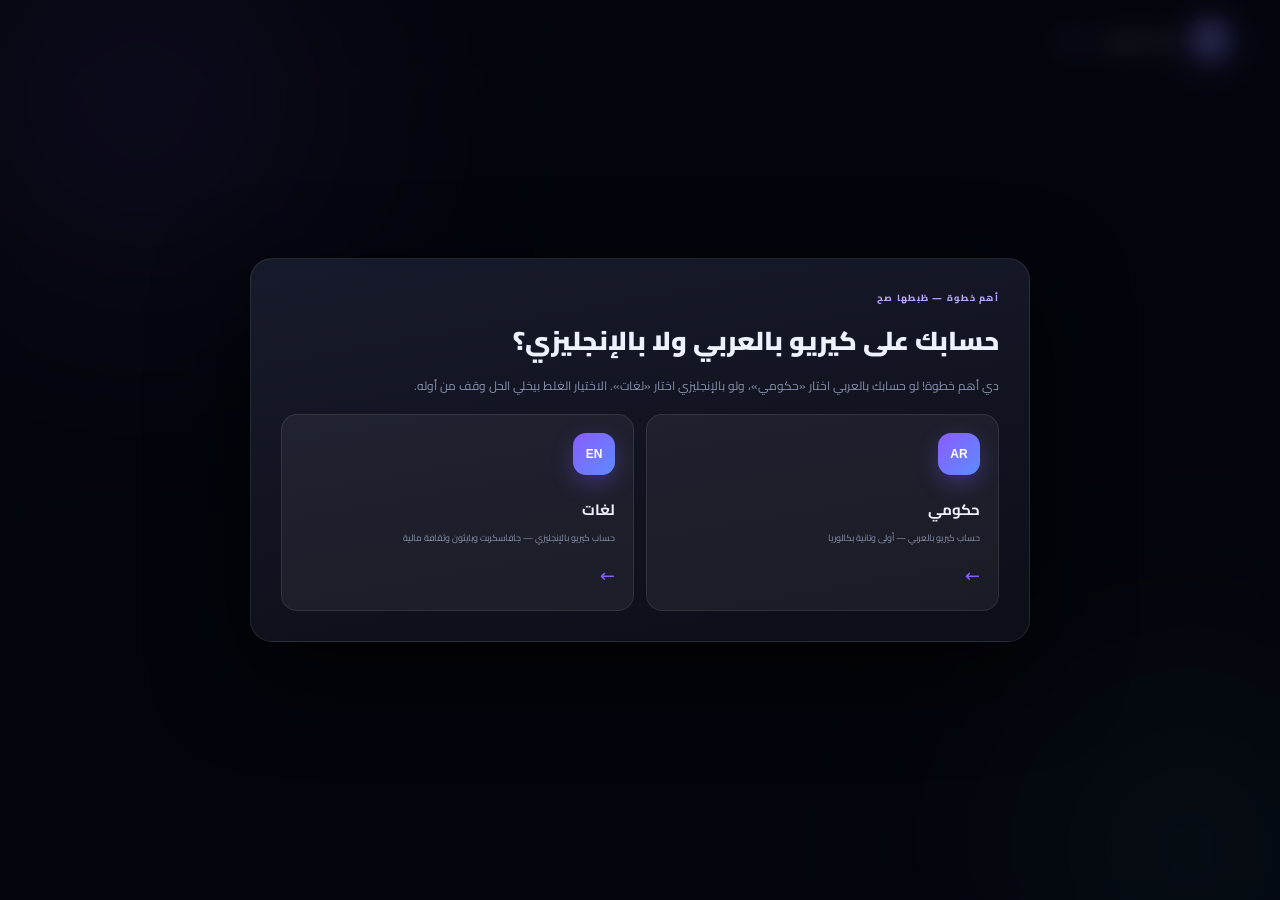
==== commit a1544219: "Update index.html" ====
--- a/index.html
+++ b/index.html
@@ -33,7 +33,7 @@
     <div class="modal-card category-panel">
       <div class="modal-kicker">أهم خطوة — ظبطها صح</div>
       <h2 id="category-title">حسابك على كيريو بالعربي ولا بالإنجليزي؟</h2>
-      <p class="modal-intro">دي أهم خطوة! لو حسابك بالعربي اختار «حكومي»، ولو بالإنجليزي اختار «لغات». الاختيار الغلط بيخلي الحل يقف من أوله.</p>
+      <p class="modal-intro">دي أهم خطوة! لو حسابك بالعربي اختار «حكومي»، ولو بالإنجليزي اختار «لغات». الاختيار الغلط بيخلي الحل وقف من أوله.</p>
       <div class="category-grid two-col">
         <button class="category-option" id="category-government" type="button">
           <span class="category-code">AR</span>
@@ -81,85 +81,4 @@
         <span class="brand-symbol">Q</span>
         <span><strong>حل كيريو</strong><small>QUREO</small></span>
       </a>
-      <a class="social-button telegram-link" href="https://t.me/qureosolver" target="_blank" rel="noopener">Telegram <span>↗</span></a>
-    </header>
-
-    <section class="hero">
-      <div class="hero-copy">
-        <div class="eyebrow"><span></span><b>منصة واحدة. كل الكورسات.</b></div>
-        <h1><span>اختارها. حلها.</span><br><em>وتقدّم للأمام.</em></h1>
-        <p>حل سريع ودقيق للكورسات مع نشاط مباشر خاص بكل جلسة. من غير زحمة—بس الكورسات المناسبة لسنتك.</p>
-        <div class="hero-tags"><span>30 حل نشط</span><span>طابور ذكي</span><span>تقدم مباشر</span></div>
-      </div>
-      <div class="hero-visual" aria-hidden="true"><div class="visual-core">Q<span>READY</span></div></div>
-    </section>
-
-    <section class="layout">
-      <div class="panel login-panel">
-        <div class="panel-heading">
-          <span class="section-number">01</span>
-          <div><h2>ابدأ حل جديد</h2><p>أربع خطوات سريعة. والباقي علينا.</p></div>
-        </div>
-        <form id="solve-form">
-          <div class="wizard-step active" data-step="1">
-            <label>اختار الكورس</label>
-            <button type="button" id="selection-pill" class="selection-pill" title="تغيير نوع المدرسة أو السنة">اختار نوع مدرستك وسنتك ✎</button>
-            <div id="course-cards" class="course-grid"></div>
-            <p id="course-desc" class="wizard-hint">هتظهر بس الكورسات المناسبة لسنتك. دوس على البطاقة اللي فوق لو عايز تغيّر نوع المدرسة أو السنة.</p>
-          </div>
-          <div class="wizard-step" data-step="2">
-            <label for="phone">رقم الموبايل</label>
-            <input id="phone" name="phone" type="tel" autocomplete="tel" placeholder="05xxxxxxxx">
-            <p class="wizard-hint">هنستخدمه بس لو احتجنا نتواصل معاك بخصوص جلستك.</p>
-          </div>
-          <div class="wizard-step" data-step="3">
-            <label for="code">كود الطالب</label>
-            <input id="code" name="code" type="text" autocomplete="one-time-code" placeholder="اكتب كود الطالب بتاع كيريو">
-            <p class="wizard-hint">كود الطالب المخصص لحسابك على كيريو.</p>
-          </div>
-          <div class="wizard-step" data-step="4">
-            <label for="password">كلمة السر</label>
-            <input id="password" name="password" type="password" autocomplete="current-password" placeholder="اكتب كلمة سر كيريو">
-            <p class="wizard-hint">بياناتك بتتستخدم بس لإكمال الكورس اللي اخترته.</p>
-            <p id="confirm-note" class="confirm-note"></p>
-          </div>
-          <div class="wizard-nav">
-            <span id="step-indicator" class="step-indicator">الخطوة 1 من 4</span>
-            <div class="wizard-actions">
-              <button id="btn-back" class="button button-ghost" type="button" style="display:none">رجوع</button>
-              <button id="btn-next" class="button button-primary" type="button"><span>التالي</span> <span>→</span></button>
-              <button id="start-button" class="button button-primary" type="submit" style="display:none"><span>ابدأ الحل</span> <span>→</span></button>
-            </div>
-          </div>
-          <p id="status" class="status success" role="status">تم التفعيل. كمل من تحت.</p>
-        </form>
-        <div class="privacy-note"><span>●</span><b>حل واحد نشط لكل جهاز</b></div>
-      </div>
-
-      <div class="panel progress-panel">
-        <div class="panel-heading progress-heading">
-          <span class="section-number">02</span>
-          <div><h2>التقدم المباشر</h2><p>تحديثات من جلستك الحالية بس.</p></div>
-          <span id="running-badge" class="running-badge">متوقف</span>
-        </div>
-        <div class="stats">
-          <div class="stat"><strong id="completed-count">0</strong><span>عناصر مكتملة</span></div>
-          <div class="stat"><strong id="last-chapter">—</strong><span>آخر فصل</span></div>
-          <div class="stat"><strong id="running">متوقف</strong><span>حالة الحل</span></div>
-        </div>
-        <div class="activity-section">
-          <div class="section-title"><h3><span class="live-dot"></span><b>النشاط المباشر</b></h3><span id="activity-count">0 أحداث</span></div>
-          <div id="activity" class="activity" aria-live="polite"><div class="empty compact">نشاط جلستك هيظهر هنا.</div></div>
-        </div>
-        <div class="chapters-section">
-          <div class="section-title"><h3>الفصول</h3><span>جلستك بس</span></div>
-          <div id="chapters" class="chapters"><div class="empty">لسه مفيش تقدم للحساب ده.</div></div>
-        </div>
-      </div>
-    </section>
-    <footer><span>حل كيريو</span><span>انتظار أقل. تعلم أكتر.</span></footer>
-  </main>
-  
-  <script src="app.js"></script>
-</body>
-</html>
+      <a class="
